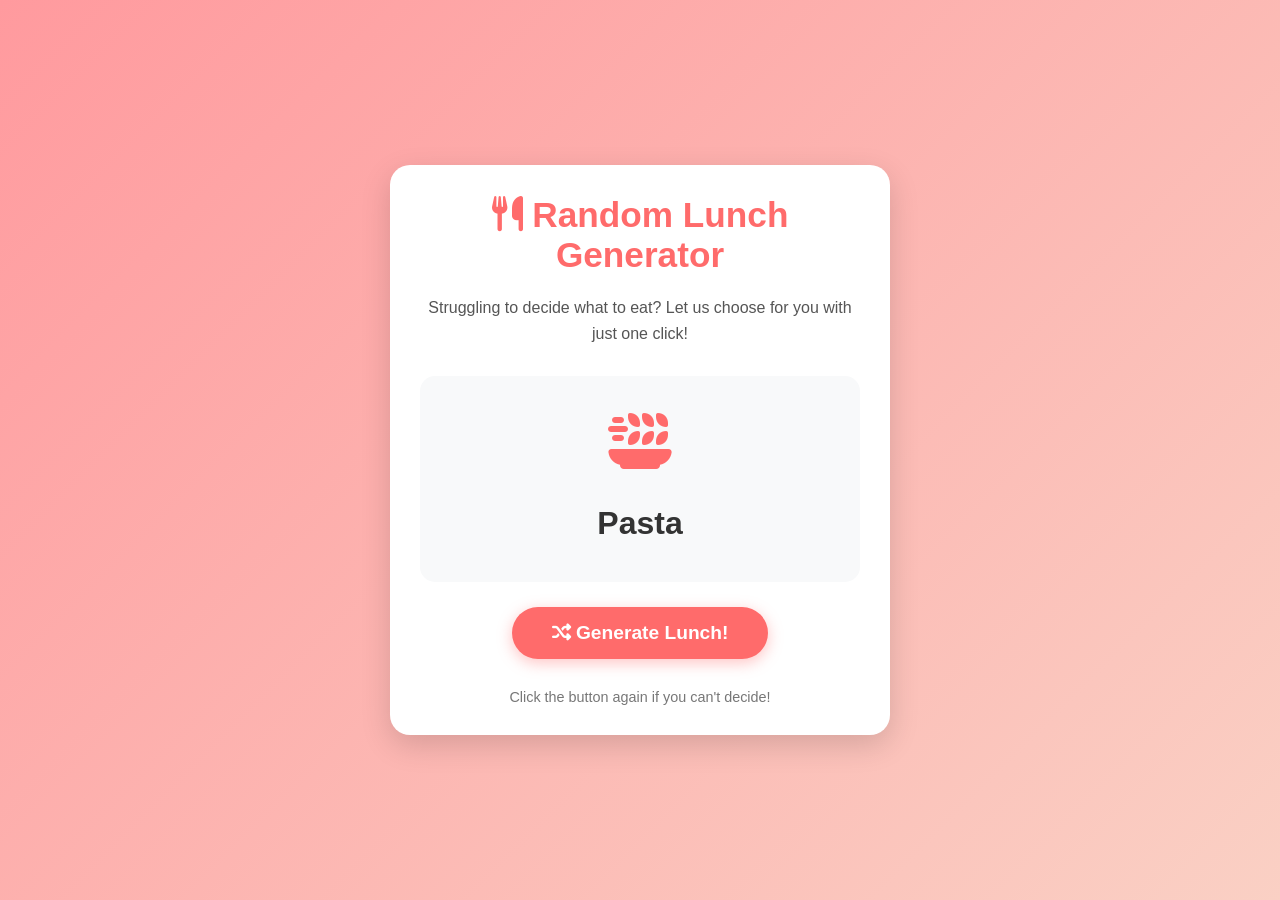
==== week1/index.html @ 38f4e428 "Fix 3 non-existent Font Awesome 6.4.0 icons (Ramen, Pasta, Soup)" ====
<!DOCTYPE html>
<html lang="en">
<head>
    <meta charset="UTF-8">
    <meta name="viewport" content="width=device-width, initial-scale=1.0">
    <title>Random Lunch Menu Generator</title>
    <link rel="stylesheet" href="https://cdnjs.cloudflare.com/ajax/libs/font-awesome/6.4.0/css/all.min.css">
    <style>
        * {
            margin: 0;
            padding: 0;
            box-sizing: border-box;
            font-family: 'Segoe UI', Tahoma, Geneva, Verdana, sans-serif;
        }
        
        body {
            background: linear-gradient(135deg, #ff9a9e 0%, #fad0c4 100%);
            min-height: 100vh;
            display: flex;
            justify-content: center;
            align-items: center;
            padding: 20px;
        }
        
        .container {
            background-color: white;
            border-radius: 20px;
            box-shadow: 0 10px 30px rgba(0, 0, 0, 0.15);
            width: 90%;
            max-width: 500px;
            padding: 30px;
            text-align: center;
        }
        
        h1 {
            color: #ff6b6b;
            margin-bottom: 20px;
            font-size: 2.2rem;
        }
        
        .description {
            color: #555;
            margin-bottom: 30px;
            line-height: 1.6;
        }
        
        .lunch-display {
            background-color: #f8f9fa;
            border-radius: 15px;
            padding: 30px;
            margin: 25px 0;
            min-height: 200px;
            display: flex;
            flex-direction: column;
            justify-content: center;
            align-items: center;
            transition: all 0.3s ease;
        }
        
        .food-icon {
            font-size: 4rem;
            margin-bottom: 15px;
            color: #ff6b6b;
        }
        
        .food-name {
            font-size: 2rem;
            color: #333;
            font-weight: bold;
            margin: 10px 0;
        }
        
        .generate-btn {
            background-color: #ff6b6b;
            color: white;
            border: none;
            border-radius: 50px;
            padding: 15px 40px;
            font-size: 1.2rem;
            font-weight: bold;
            cursor: pointer;
            transition: all 0.3s ease;
            box-shadow: 0 4px 15px rgba(255, 107, 107, 0.4);
        }
        
        .generate-btn:hover {
            background-color: #ff5252;
            transform: translateY(-3px);
            box-shadow: 0 6px 20px rgba(255, 107, 107, 0.5);
        }
        
        .generate-btn:active {
            transform: translateY(0);
        }
        
        .footer {
            margin-top: 30px;
            color: #777;
            font-size: 0.9rem;
        }
        
        @keyframes fadeIn {
            from { opacity: 0; transform: translateY(10px); }
            to { opacity: 1; transform: translateY(0); }
        }
        
        .fade-in {
            animation: fadeIn 0.5s ease forwards;
        }
        
        @media (max-width: 600px) {
            .container {
                padding: 20px;
            }
            
            h1 {
                font-size: 1.8rem;
            }
            
            .food-name {
                font-size: 1.6rem;
            }
            
            .generate-btn {
                padding: 12px 30px;
                font-size: 1.1rem;
            }
        }
    </style>
</head>
<body>
    <div class="container">
        <h1><i class="fas fa-utensils"></i> Random Lunch Generator</h1>
        <p class="description">Struggling to decide what to eat? Let us choose for you with just one click!</p>
        
        <div class="lunch-display">
            <div class="food-icon"><i class="fas fa-question"></i></div>
            <div class="food-name">What's for lunch?</div>
        </div>
        
        <button class="generate-btn" id="generateBtn">
            <i class="fas fa-random"></i> Generate Lunch!
        </button>
        
        <p class="footer">Click the button again if you can't decide!</p>
    </div>

    <script>
        document.addEventListener('DOMContentLoaded', function() {
            const generateBtn = document.getElementById('generateBtn');
            const foodIcon = document.querySelector('.food-icon');
            const foodName = document.querySelector('.food-name');
            const lunchDisplay = document.querySelector('.lunch-display');
            
            // Array of lunch options with corresponding Font Awesome icons
            const lunchMenu = [
                { name: "Pizza", icon: "fas fa-pizza-slice" },
                { name: "Sushi", icon: "fas fa-fish" },
                { name: "Burger", icon: "fas fa-hamburger" },
                { name: "Salad", icon: "fas fa-leaf" },
                { name: "Tacos", icon: "fas fa-utensil-spoon" },
                { name: "Ramen", icon: "fas fa-bowl-food" },
                { name: "Sandwich", icon: "fas fa-bread-slice" },
                { name: "Pasta", icon: "fas fa-plate-wheat" },
                { name: "Curry", icon: "fas fa-mortar-pestle" },
                { name: "Steak", icon: "fas fa-drumstick-bite" },
                { name: "Soup", icon: "fas fa-mug-hot" },
                { name: "BBQ", icon: "fas fa-fire" }
            ];
            
            // Function to generate random lunch
            function generateRandomLunch() {
                // Remove fade-in class if it exists
                lunchDisplay.classList.remove('fade-in');
                
                // Get a random lunch option
                const randomIndex = Math.floor(Math.random() * lunchMenu.length);
                const selectedLunch = lunchMenu[randomIndex];
                
                // Briefly show loading state
                foodIcon.innerHTML = '<i class="fas fa-spinner fa-spin"></i>';
                foodName.textContent = "Thinking...";
                
                // After a short delay, show the selected lunch
                setTimeout(() => {
                    foodIcon.innerHTML = `<i class="${selectedLunch.icon}"></i>`;
                    foodName.textContent = selectedLunch.name;
                    
                    // Add animation class
                    lunchDisplay.classList.add('fade-in');
                }, 500);
            }
            
            // Add click event to button
            generateBtn.addEventListener('click', generateRandomLunch);
            
            // Generate a random lunch on page load
            generateRandomLunch();
        });
    </script>
</body>
</html>
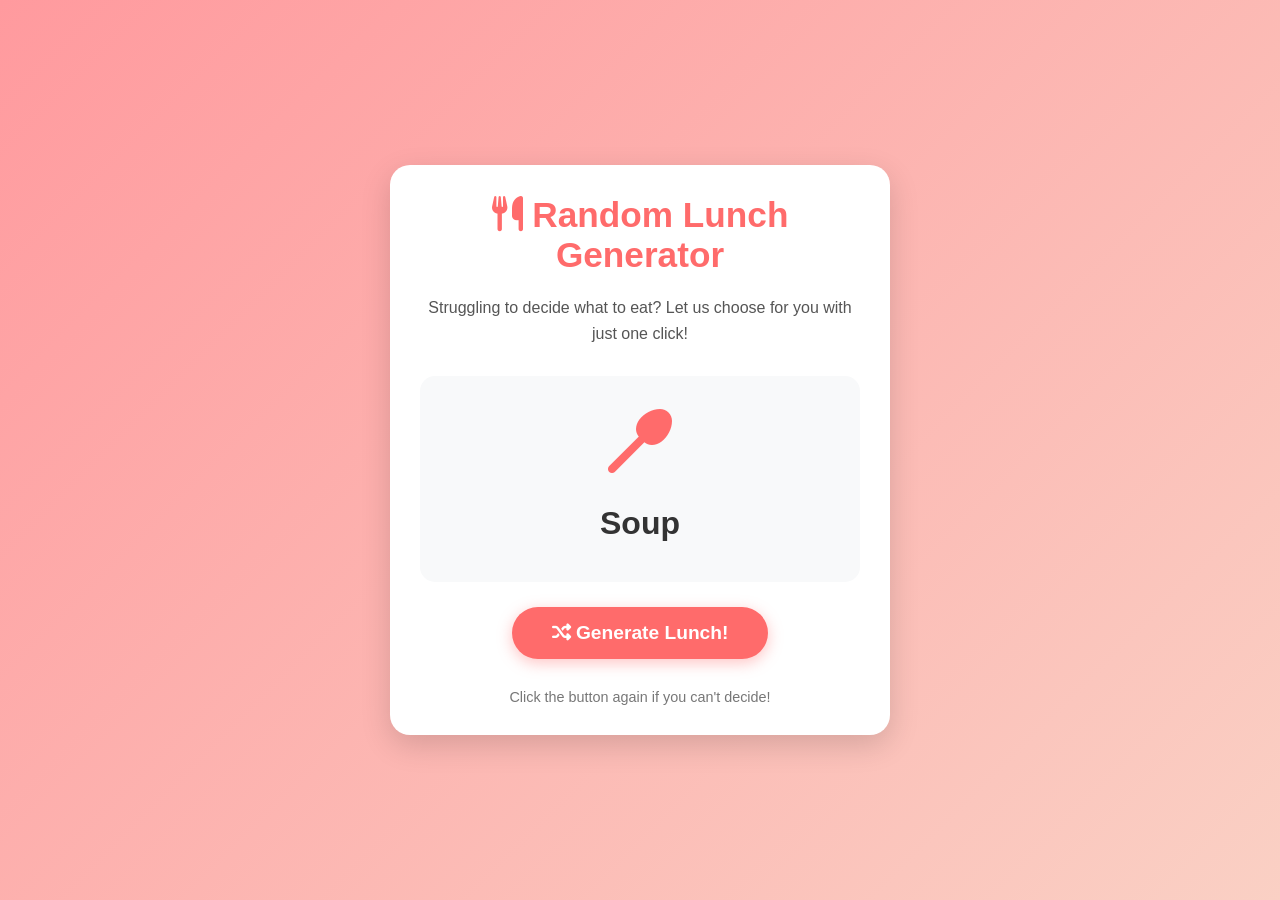
==== commit 5508f404: "Fix semantic icon mismatches (Soup, Tacos, Curry, Steak)" ====
--- a/week1/index.html
+++ b/week1/index.html
@@ -158,13 +158,13 @@
                 { name: "Sushi", icon: "fas fa-fish" },
                 { name: "Burger", icon: "fas fa-hamburger" },
                 { name: "Salad", icon: "fas fa-leaf" },
-                { name: "Tacos", icon: "fas fa-utensil-spoon" },
+                { name: "Tacos", icon: "fas fa-pepper-hot" },
                 { name: "Ramen", icon: "fas fa-bowl-food" },
                 { name: "Sandwich", icon: "fas fa-bread-slice" },
                 { name: "Pasta", icon: "fas fa-plate-wheat" },
-                { name: "Curry", icon: "fas fa-mortar-pestle" },
-                { name: "Steak", icon: "fas fa-drumstick-bite" },
-                { name: "Soup", icon: "fas fa-mug-hot" },
+                { name: "Curry", icon: "fas fa-bowl-rice" },
+                { name: "Steak", icon: "fas fa-cow" },
+                { name: "Soup", icon: "fas fa-spoon" },
                 { name: "BBQ", icon: "fas fa-fire" }
             ];
             
